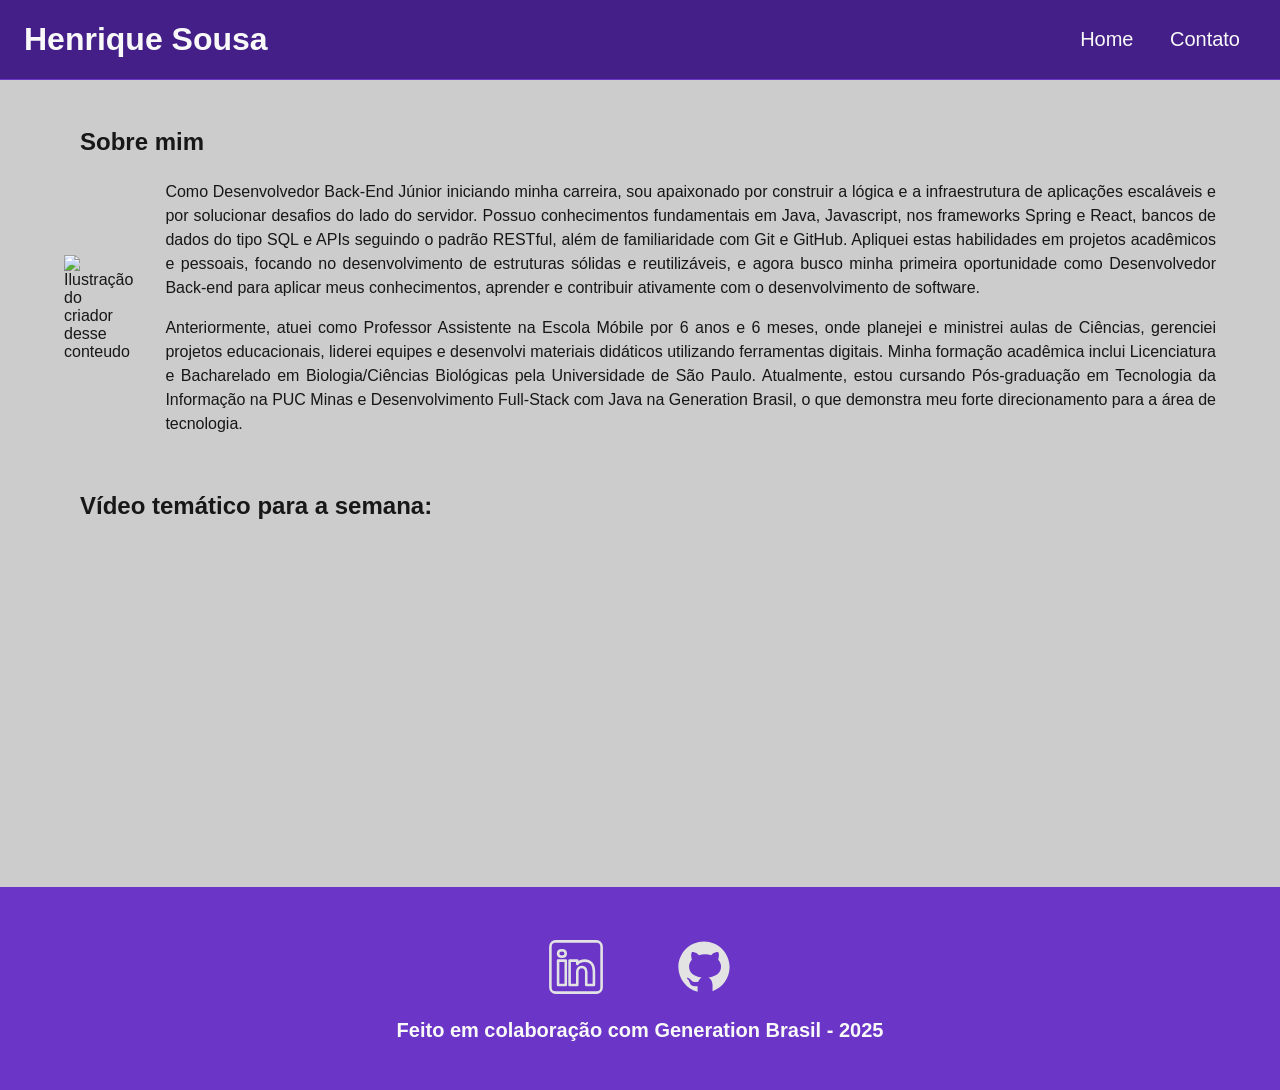
==== index.html @ d99b8a37 "style: ajustes na index e estruturas gerais" ====
<!DOCTYPE html>
<html lang="pt-BR">
  <head>
    <meta charset="UTF-8" />
    <meta name="viewport" content="width=device-width, initial-scale=1.0" />
    <meta name="description" content="Projeto Portfólio" />
    <meta name="author" content="Henrique Sousa" />
    <meta name="keywords" content="HTML, CSS, JavaScript" />
    <link
      rel="stylesheet"
      href="https://cdnjs.cloudflare.com/ajax/libs/font-awesome/4.7.0/css/font-awesome.min.css"
    />
    <link rel="stylesheet" href="./assets/css/style.css" />
    <title>Meu Perfil</title>
  </head>
  <body>
    <header>
      <div id="header_content" class="flex">
        <div id="titulo">
          <h1>Henrique Sousa</h1>
        </div>
        <nav id="menu">
          <ul>
            <li><a href="index.html">Home</a></li>
            <li><a href="contato.html">Contato</a></li>
          </ul>
        </nav>
      </div>
    </header>
    <main>
      <section id="about" class="flex_start">
        <h2>Sobre mim</h2>
        <div id="conteudo" class="flex">
          <img
            src="https://ik.imagekit.io/sc0tt1n30/my-notion-face-portrait.png?tr=w-200,h-200"
            alt="Ilustração do criador desse conteudo"
            class="img_profile"
          />

          <article id="sobre_texto">
            <p>
              Como Desenvolvedor Back-End Júnior iniciando minha carreira, sou
              apaixonado por construir a lógica e a infraestrutura de aplicações
              escaláveis e por solucionar desafios do lado do servidor. Possuo
              conhecimentos fundamentais em Java, Javascript, nos frameworks
              Spring e React, bancos de dados do tipo SQL e APIs seguindo o
              padrão RESTful, além de familiaridade com Git e GitHub. Apliquei
              estas habilidades em projetos acadêmicos e pessoais, focando no
              desenvolvimento de estruturas sólidas e reutilizáveis, e agora
              busco minha primeira oportunidade como Desenvolvedor Back-end para
              aplicar meus conhecimentos, aprender e contribuir ativamente com o
              desenvolvimento de software.
            </p>
            <p>
              Anteriormente, atuei como Professor Assistente na Escola Móbile
              por 6 anos e 6 meses, onde planejei e ministrei aulas de Ciências,
              gerenciei projetos educacionais, liderei equipes e desenvolvi
              materiais didáticos utilizando ferramentas digitais. Minha
              formação acadêmica inclui Licenciatura e Bacharelado em
              Biologia/Ciências Biológicas pela Universidade de São Paulo.
              Atualmente, estou cursando Pós-graduação em Tecnologia da
              Informação na PUC Minas e Desenvolvimento Full-Stack com Java na
              Generation Brasil, o que demonstra meu forte direcionamento para a
              área de tecnologia.
            </p>
          </article>
        </div>
      </section>

      <section id="video" class="flex_start">
        <h2>Vídeo temático para a semana:</h2>
        <div class="youtube" class="flex">
          <iframe
            width="560"
            height="315"
            src="https://www.youtube.com/embed/HkmlfHi9Ll4?si=zvSSYGqSzgaQZlHQ"
            title="YouTube video player"
            frameborder="0"
            allow="accelerometer; autoplay; clipboard-write; encrypted-media; gyroscope; picture-in-picture; web-share"
            referrerpolicy="strict-origin-when-cross-origin"
            allowfullscreen
          ></iframe>
        </div>
      </section>
    </main>
    <footer class="flex">
      <section id="redes_sociais">
        <a href="https://www.linkedin.com/in/luiz-henrique-machado/">
          <img
            src="assets/img/linkedin.svg"
            class="social_icon"
            alt="LinkedIn"
          />
        </a>
        <a href="https://github.com/scottineo">
          <img src="assets/img/github.svg" class="social_icon" alt="GitHub" />
        </a>
      </section>

      <h3>Feito em colaboração com Generation Brasil - 2025</h3>
    </footer>
  </body>
</html>
---- assets/css/style.css ----
* {
  margin: 0;
  padding: 0;
  box-sizing: border-box;
  text-decoration: none;
  outline: none;
  font-weight: 400;
  font-family: sans-serif;
}
:root {
  --purple-200: #9a7bd1;
  --purple-500: #6b36c8;
  --purple-800: #441f88;

  --black-800: #171717;

  --gray-200: #cccccc;
  --gray-400: #505861;

  --white: #f9f9f9;
}
html {
  width: 100%;
  height: 100vh;
}

body {
  background: var(--gray-200);
  color: var(--black-800);
}

h1 {
  color: var(--white);
  font-size: 2rem;
  font-weight: 700;
}

h2 {
  padding: 1rem;
  color: var(--black-800);
  font-size: 1.5rem;
  font-weight: 600;
  text-align: left;
}

h3 {
  padding: 1rem;
  color: var(--white);
  font-size: 1.25rem;
  font-weight: 700;
  text-align: center;
}

p {
  font-size: 1rem;
  line-height: 1.5rem;
  text-align: justify;
  padding: 0.5rem 0;
}

.fa {
}

.flex {
  display: flex;
  justify-content: center;
  align-items: center;
}

.flex_start {
  display: flex;
  justify-content: flex-start;
}

#header_content {
  height: 80px;
  position: sticky;
  top: 0;
  width: 100%;
  justify-content: space-between;
  padding: 24px;
  background: var(--purple-800);
  border-bottom: 1px solid var(--purple-500);
}

#menu li {
  display: inline;
  padding: 1rem;
}

#menu li a {
  text-decoration: none;
  color: var(--white);
  font-size: 20px;
}
#menu li a:hover {
  color: var(--purple-200);
  text-decoration: underline;
}
#about {
  flex-direction: column;
  margin: 2rem auto;
  width: 90%;
}
#conteudo {
  flex-direction: row;
  gap: 2rem;
}

.img_profile {
  width: 200px;
}
#video {
  flex-direction: column;
  margin: 2rem auto;
  width: 90%;
}
footer {
  flex-direction: column;
  margin: 0;
  padding: 2rem;
  color: var(--white);
  background-color: var(--purple-500);
  font-weight: bold;
  text-align: center;
}
#redes_sociais {
  display: flex;
  justify-content: space-evenly;
  margin: 1rem 0 0 0;
  width: 320px;
}
.social_icon {
  width: 4rem;
  height: 4rem;
  filter: brightness(0) saturate(100%) invert(100%) sepia(0%) saturate(7457%)
    hue-rotate(23deg) brightness(95%) contrast(87%);
  font-size: 40px;
  color: black;
}
.social_icon:hover {
  filter: brightness(0) saturate(100%) invert(65%) sepia(59%) saturate(2437%)
    hue-rotate(213deg) brightness(86%) contrast(88%);
}
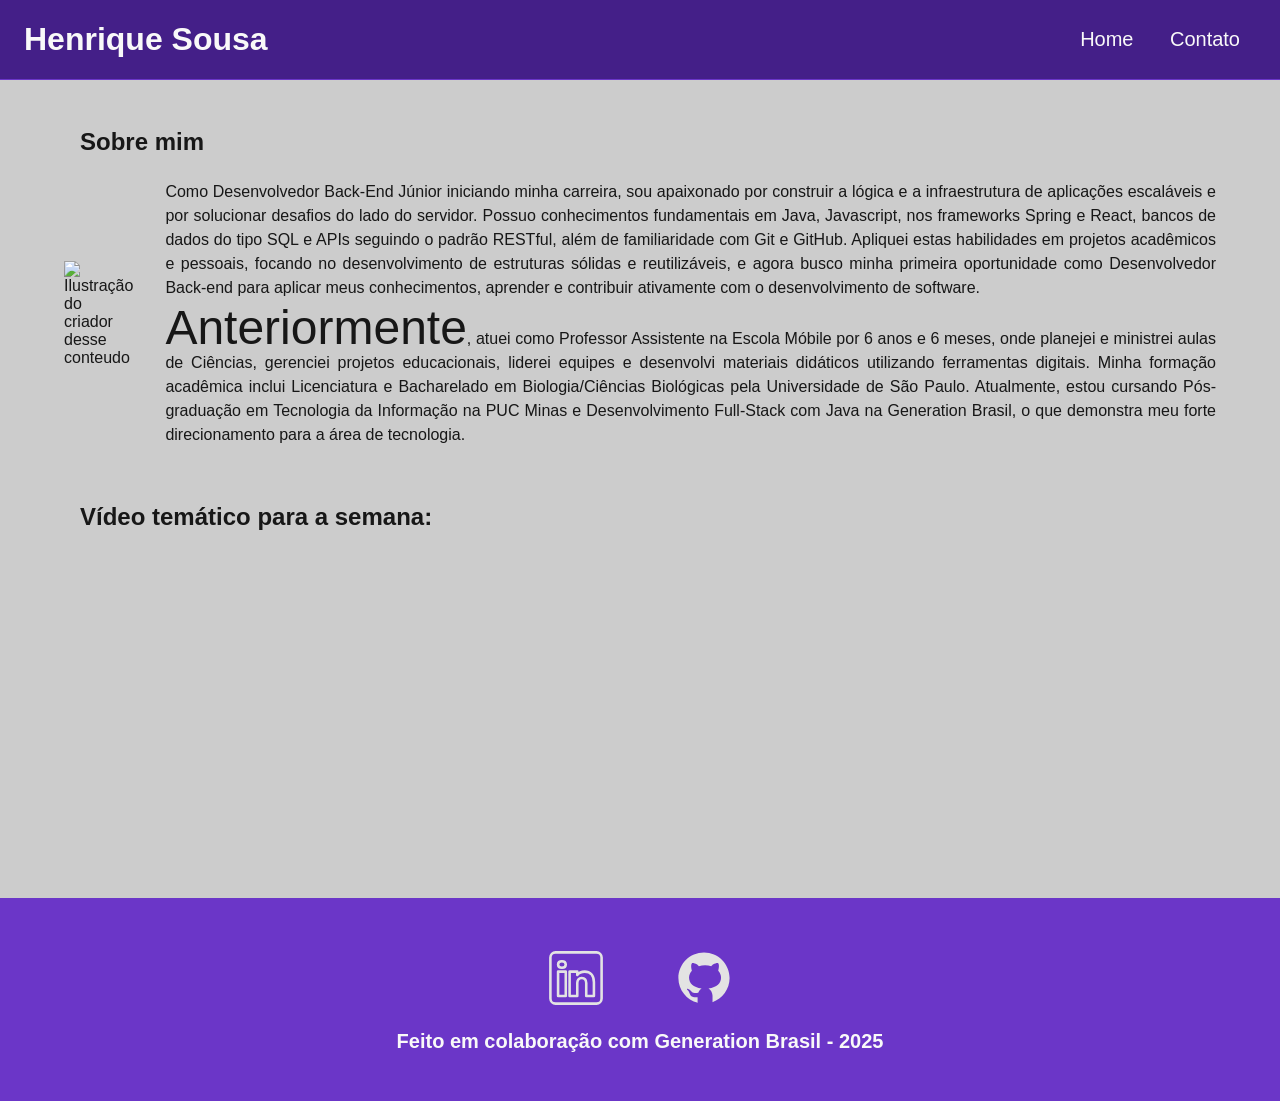
==== commit 9d899b88: "style: finalização da estilização básica" ====
--- a/index.html
+++ b/index.html
@@ -6,10 +6,6 @@
     <meta name="description" content="Projeto Portfólio" />
     <meta name="author" content="Henrique Sousa" />
     <meta name="keywords" content="HTML, CSS, JavaScript" />
-    <link
-      rel="stylesheet"
-      href="https://cdnjs.cloudflare.com/ajax/libs/font-awesome/4.7.0/css/font-awesome.min.css"
-    />
     <link rel="stylesheet" href="./assets/css/style.css" />
     <title>Meu Perfil</title>
   </head>
@@ -52,16 +48,16 @@
               desenvolvimento de software.
             </p>
             <p>
-              Anteriormente, atuei como Professor Assistente na Escola Móbile
-              por 6 anos e 6 meses, onde planejei e ministrei aulas de Ciências,
-              gerenciei projetos educacionais, liderei equipes e desenvolvi
-              materiais didáticos utilizando ferramentas digitais. Minha
-              formação acadêmica inclui Licenciatura e Bacharelado em
-              Biologia/Ciências Biológicas pela Universidade de São Paulo.
-              Atualmente, estou cursando Pós-graduação em Tecnologia da
-              Informação na PUC Minas e Desenvolvimento Full-Stack com Java na
-              Generation Brasil, o que demonstra meu forte direcionamento para a
-              área de tecnologia.
+              <span id="teste">Anteriormente</span>, atuei como Professor
+              Assistente na Escola Móbile por 6 anos e 6 meses, onde planejei e
+              ministrei aulas de Ciências, gerenciei projetos educacionais,
+              liderei equipes e desenvolvi materiais didáticos utilizando
+              ferramentas digitais. Minha formação acadêmica inclui Licenciatura
+              e Bacharelado em Biologia/Ciências Biológicas pela Universidade de
+              São Paulo. Atualmente, estou cursando Pós-graduação em Tecnologia
+              da Informação na PUC Minas e Desenvolvimento Full-Stack com Java
+              na Generation Brasil, o que demonstra meu forte direcionamento
+              para a área de tecnologia.
             </p>
           </article>
         </div>
@@ -71,10 +67,9 @@
         <h2>Vídeo temático para a semana:</h2>
         <div class="youtube" class="flex">
           <iframe
-            width="560"
-            height="315"
             src="https://www.youtube.com/embed/HkmlfHi9Ll4?si=zvSSYGqSzgaQZlHQ"
             title="YouTube video player"
+            id="youtube"
             frameborder="0"
             allow="accelerometer; autoplay; clipboard-write; encrypted-media; gyroscope; picture-in-picture; web-share"
             referrerpolicy="strict-origin-when-cross-origin"
--- a/assets/css/style.css
+++ b/assets/css/style.css
@@ -56,9 +56,6 @@
   line-height: 1.5rem;
   text-align: justify;
   padding: 0.5rem 0;
-}
-
-.fa {
 }
 
 .flex {
@@ -142,3 +139,75 @@
   filter: brightness(0) saturate(100%) invert(65%) sepia(59%) saturate(2437%)
     hue-rotate(213deg) brightness(86%) contrast(88%);
 }
+#contact {
+  flex-direction: row;
+  gap: 2rem;
+}
+
+form {
+  display: flex;
+  flex-direction: column;
+  width: 480px;
+  margin: 2rem 0;
+  padding: 1, 5rem;
+  border: none;
+}
+form label {
+  font-size: 1rem;
+  text-align: left;
+  font-weight: 500;
+}
+form input,
+textarea {
+  margin: 0.5rem 0 1 rem;
+  padding: 0.5rem;
+  border-radius: 1.25rem;
+  border: none;
+  width: 100%;
+  font-size: 1rem;
+}
+textarea {
+  resize: none;
+  height: 5rem;
+}
+form span {
+  margin: 0 0 0.5rem 0.75rem;
+  font-size: 0.75rem;
+  line-height: 1rem;
+  color: red;
+}
+form button {
+  text-align: center;
+  padding: 0.75rem 2rem;
+  background: var(--purple-800);
+  border: 1px solid var(--purple-500);
+  color: var(--white);
+  border-radius: 0.75rem;
+  font-size: 1rem;
+  font-weight: 700;
+}
+form button:hover {
+  background: var(--purple-500);
+}
+#mapa {
+  width: 480px;
+  flex-direction: column;
+  gap: 3rem;
+}
+#endereco > p {
+  font-size: 1rem;
+  text-align: justify;
+  font-weight: 600;
+}
+#youtube {
+  width: 515px;
+  height: 315px;
+}
+#maps {
+  width: 600px;
+  height: 450px;
+  border: 0;
+}
+#teste {
+  font-size: 3em;
+}
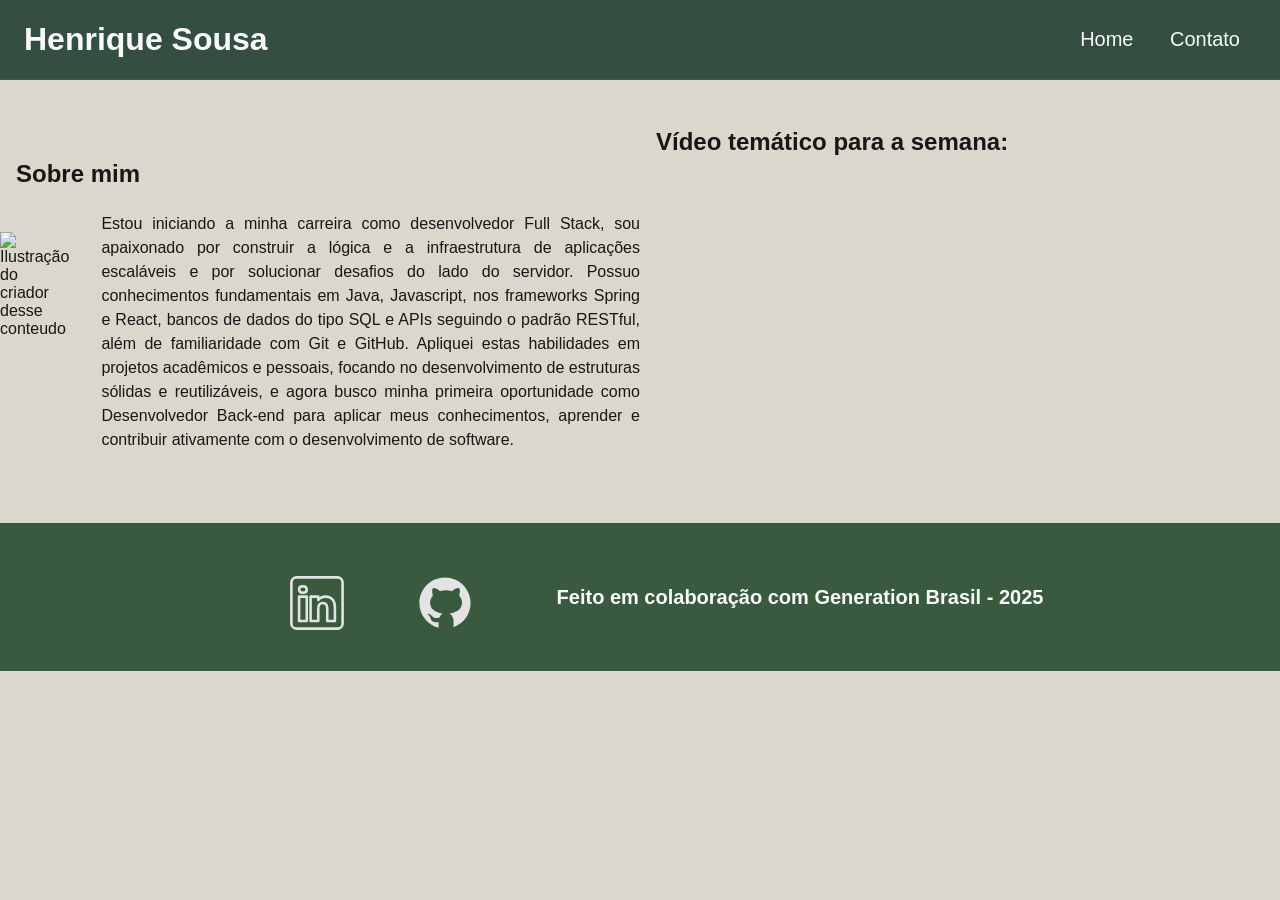
==== commit e9bcdd03: "style: estrutura da index sendo revisitada" ====
--- a/index.html
+++ b/index.html
@@ -7,6 +7,9 @@
     <meta name="author" content="Henrique Sousa" />
     <meta name="keywords" content="HTML, CSS, JavaScript" />
     <link rel="stylesheet" href="./assets/css/style.css" />
+    <link rel="preconnect" href="https://fonts.googleapis.com" />
+    <link rel="preconnect" href="https://fonts.gstatic.com" crossorigin />
+
     <title>Meu Perfil</title>
   </head>
   <body>
@@ -24,59 +27,49 @@
       </div>
     </header>
     <main>
-      <section id="about" class="flex_start">
-        <h2>Sobre mim</h2>
-        <div id="conteudo" class="flex">
-          <img
-            src="https://ik.imagekit.io/sc0tt1n30/my-notion-face-portrait.png?tr=w-200,h-200"
-            alt="Ilustração do criador desse conteudo"
-            class="img_profile"
-          />
+      <div class="flex">
+        <section id="about">
+          <h2>Sobre mim</h2>
+          <div id="conteudo" class="container">
+            <img
+              src="https://ik.imagekit.io/sc0tt1n30/my-notion-face-portrait.png?tr=w-200,h-200"
+              alt="Ilustração do criador desse conteudo"
+              class="img_profile"
+            />
 
-          <article id="sobre_texto">
-            <p>
-              Como Desenvolvedor Back-End Júnior iniciando minha carreira, sou
-              apaixonado por construir a lógica e a infraestrutura de aplicações
-              escaláveis e por solucionar desafios do lado do servidor. Possuo
-              conhecimentos fundamentais em Java, Javascript, nos frameworks
-              Spring e React, bancos de dados do tipo SQL e APIs seguindo o
-              padrão RESTful, além de familiaridade com Git e GitHub. Apliquei
-              estas habilidades em projetos acadêmicos e pessoais, focando no
-              desenvolvimento de estruturas sólidas e reutilizáveis, e agora
-              busco minha primeira oportunidade como Desenvolvedor Back-end para
-              aplicar meus conhecimentos, aprender e contribuir ativamente com o
-              desenvolvimento de software.
-            </p>
-            <p>
-              <span id="teste">Anteriormente</span>, atuei como Professor
-              Assistente na Escola Móbile por 6 anos e 6 meses, onde planejei e
-              ministrei aulas de Ciências, gerenciei projetos educacionais,
-              liderei equipes e desenvolvi materiais didáticos utilizando
-              ferramentas digitais. Minha formação acadêmica inclui Licenciatura
-              e Bacharelado em Biologia/Ciências Biológicas pela Universidade de
-              São Paulo. Atualmente, estou cursando Pós-graduação em Tecnologia
-              da Informação na PUC Minas e Desenvolvimento Full-Stack com Java
-              na Generation Brasil, o que demonstra meu forte direcionamento
-              para a área de tecnologia.
-            </p>
-          </article>
-        </div>
-      </section>
+            <article id="sobre_texto">
+              <p>
+                Estou iniciando a minha carreira como desenvolvedor Full Stack,
+                sou apaixonado por construir a lógica e a infraestrutura de
+                aplicações escaláveis e por solucionar desafios do lado do
+                servidor. Possuo conhecimentos fundamentais em Java, Javascript,
+                nos frameworks Spring e React, bancos de dados do tipo SQL e
+                APIs seguindo o padrão RESTful, além de familiaridade com Git e
+                GitHub. Apliquei estas habilidades em projetos acadêmicos e
+                pessoais, focando no desenvolvimento de estruturas sólidas e
+                reutilizáveis, e agora busco minha primeira oportunidade como
+                Desenvolvedor Back-end para aplicar meus conhecimentos, aprender
+                e contribuir ativamente com o desenvolvimento de software.
+              </p>
+            </article>
+          </div>
+        </section>
 
-      <section id="video" class="flex_start">
-        <h2>Vídeo temático para a semana:</h2>
-        <div class="youtube" class="flex">
-          <iframe
-            src="https://www.youtube.com/embed/HkmlfHi9Ll4?si=zvSSYGqSzgaQZlHQ"
-            title="YouTube video player"
-            id="youtube"
-            frameborder="0"
-            allow="accelerometer; autoplay; clipboard-write; encrypted-media; gyroscope; picture-in-picture; web-share"
-            referrerpolicy="strict-origin-when-cross-origin"
-            allowfullscreen
-          ></iframe>
-        </div>
-      </section>
+        <section id="video" class="flex_start">
+          <h2>Vídeo temático para a semana:</h2>
+          <div class="youtube">
+            <iframe
+              src="https://www.youtube.com/embed/HkmlfHi9Ll4?si=zvSSYGqSzgaQZlHQ"
+              title="YouTube video player"
+              id="youtube"
+              frameborder="0"
+              allow="accelerometer; autoplay; clipboard-write; encrypted-media; gyroscope; picture-in-picture; web-share"
+              referrerpolicy="strict-origin-when-cross-origin"
+              allowfullscreen
+            ></iframe>
+          </div>
+        </section>
+      </div>
     </main>
     <footer class="flex">
       <section id="redes_sociais">
--- a/assets/css/style.css
+++ b/assets/css/style.css
@@ -5,19 +5,28 @@
   text-decoration: none;
   outline: none;
   font-weight: 400;
-  font-family: sans-serif;
-}
+  font-family: "Segoe UI", Verdana, sans-serif;
+}
+
 :root {
-  --purple-200: #9a7bd1;
-  --purple-500: #6b36c8;
-  --purple-800: #441f88;
+  --purple-100: #a3b18aff;
+  --purple-200: #588157ff;
+  --purple-500: #3a5a40ff;
+  --purple-800: #344e41ff;
 
   --black-800: #171717;
 
-  --gray-200: #cccccc;
+  --gray-200: #dad7cdff;
   --gray-400: #505861;
 
   --white: #f9f9f9;
+
+  /* novas cores */
+  --timberwolf: #dad7cdff;
+  --sage: #a3b18aff;
+  --fern-green: #588157ff;
+  --hunter-green: #3a5a40ff;
+  --brunswick-green: #344e41ff;
 }
 html {
   width: 100%;
@@ -60,13 +69,22 @@
 
 .flex {
   display: flex;
+  flex-direction: row;
   justify-content: center;
   align-items: center;
 }
 
 .flex_start {
   display: flex;
-  justify-content: flex-start;
+  justify-content: center;
+}
+.wrap {
+  display: flex;
+  flex-direction: column;
+  justify-content: center;
+  align-items: center;
+  width: 100%;
+  height: auto;
 }
 
 #header_content {
@@ -106,6 +124,7 @@
 
 .img_profile {
   width: 200px;
+  height: 200px;
 }
 #video {
   flex-direction: column;
@@ -157,6 +176,7 @@
   text-align: left;
   font-weight: 500;
 }
+
 form input,
 textarea {
   margin: 0.5rem 0 1 rem;
@@ -166,16 +186,19 @@
   width: 100%;
   font-size: 1rem;
 }
+
 textarea {
   resize: none;
   height: 5rem;
 }
+
 form span {
   margin: 0 0 0.5rem 0.75rem;
   font-size: 0.75rem;
   line-height: 1rem;
   color: red;
 }
+
 form button {
   text-align: center;
   padding: 0.75rem 2rem;
@@ -186,9 +209,11 @@
   font-size: 1rem;
   font-weight: 700;
 }
+
 form button:hover {
   background: var(--purple-500);
 }
+
 #mapa {
   width: 480px;
   flex-direction: column;
@@ -208,6 +233,15 @@
   height: 450px;
   border: 0;
 }
-#teste {
-  font-size: 3em;
-}
+
+.teste {
+  display: flex;
+  flex-direction: column;
+}
+
+.container {
+  display: flex;
+  flex-direction: row;
+  justify-content: center;
+  align-items: center;
+}
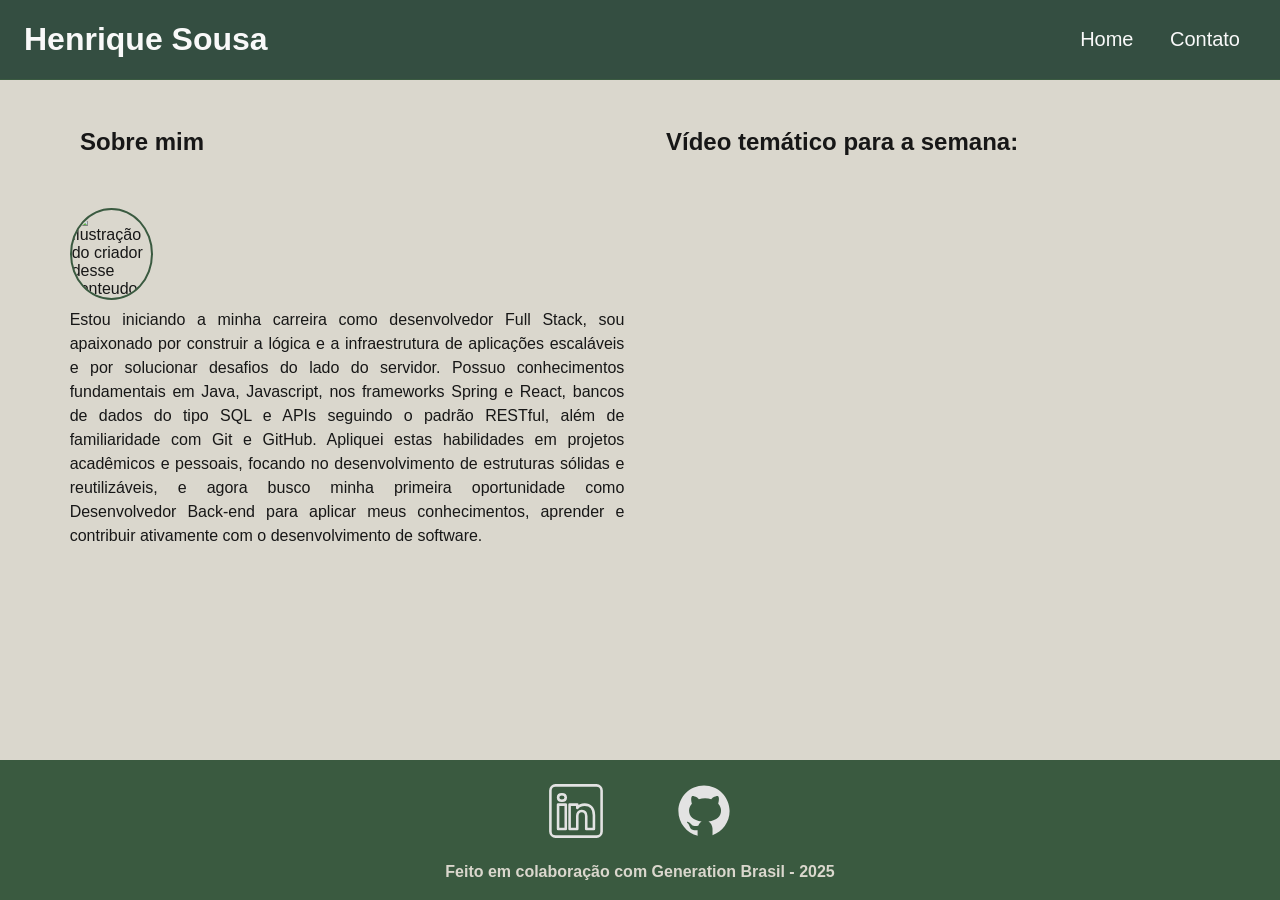
==== commit 61cb0b5e: "style: ajustes nas posições dos elementos" ====
--- a/index.html
+++ b/index.html
@@ -27,10 +27,10 @@
       </div>
     </header>
     <main>
-      <div class="flex">
-        <section id="about">
-          <h2>Sobre mim</h2>
-          <div id="conteudo" class="container">
+      <div class="flex principal">
+        <section id="about" class="sect_principal">
+          <h2 class="titulo_principal">Sobre mim</h2>
+          <div id="conteudo" class="secundario">
             <img
               src="https://ik.imagekit.io/sc0tt1n30/my-notion-face-portrait.png?tr=w-200,h-200"
               alt="Ilustração do criador desse conteudo"
@@ -55,9 +55,9 @@
           </div>
         </section>
 
-        <section id="video" class="flex_start">
-          <h2>Vídeo temático para a semana:</h2>
-          <div class="youtube">
+        <section id="video" class="flex_start sect_principal">
+          <h2 class="titulo_principal">Vídeo temático para a semana:</h2>
+          <div class="video_container">
             <iframe
               src="https://www.youtube.com/embed/HkmlfHi9Ll4?si=zvSSYGqSzgaQZlHQ"
               title="YouTube video player"
@@ -71,7 +71,7 @@
         </section>
       </div>
     </main>
-    <footer class="flex">
+    <footer class="footer">
       <section id="redes_sociais">
         <a href="https://www.linkedin.com/in/luiz-henrique-machado/">
           <img
--- a/assets/css/style.css
+++ b/assets/css/style.css
@@ -21,7 +21,6 @@
 
   --white: #f9f9f9;
 
-  /* novas cores */
   --timberwolf: #dad7cdff;
   --sage: #a3b18aff;
   --fern-green: #588157ff;
@@ -54,8 +53,8 @@
 
 h3 {
   padding: 1rem;
-  color: var(--white);
-  font-size: 1.25rem;
+  color: var(--gray-200);
+  font-size: 1rem;
   font-weight: 700;
   text-align: center;
 }
@@ -113,28 +112,22 @@
   text-decoration: underline;
 }
 #about {
+  display: flex;
+  gap: 15px;
+  align-items: flex-start;
+}
+
+#video {
+  display: flex;
   flex-direction: column;
   margin: 2rem auto;
   width: 90%;
-}
-#conteudo {
-  flex-direction: row;
-  gap: 2rem;
-}
-
-.img_profile {
-  width: 200px;
-  height: 200px;
-}
-#video {
-  flex-direction: column;
-  margin: 2rem auto;
-  width: 90%;
+  gap: 40px;
 }
 footer {
   flex-direction: column;
   margin: 0;
-  padding: 2rem;
+  padding: 0.2rem;
   color: var(--white);
   background-color: var(--purple-500);
   font-weight: bold;
@@ -208,6 +201,7 @@
   border-radius: 0.75rem;
   font-size: 1rem;
   font-weight: 700;
+  margin: 1rem;
 }
 
 form button:hover {
@@ -217,7 +211,7 @@
 #mapa {
   width: 480px;
   flex-direction: column;
-  gap: 3rem;
+  gap: 1rem;
 }
 #endereco > p {
   font-size: 1rem;
@@ -225,8 +219,12 @@
   font-weight: 600;
 }
 #youtube {
-  width: 515px;
-  height: 315px;
+  position: absolute;
+  top: 0;
+  left: 0;
+  width: 100%;
+  height: 100%;
+  border: none;
 }
 #maps {
   width: 600px;
@@ -234,14 +232,65 @@
   border: 0;
 }
 
-.teste {
-  display: flex;
-  flex-direction: column;
-}
-
-.container {
-  display: flex;
-  flex-direction: row;
+.secundario {
+  display: flex;
+  flex-direction: column;
+  justify-content: center;
+  align-items: start;
+  padding: 1%;
+  height: 100%;
+}
+conteudo {
+  display: flex;
+  gap: 15px;
+  align-items: flex-start;
+}
+.img_profile {
+  width: 15%;
+  height: 15%;
+  border-radius: 50%;
+  border: 2px solid var(--purple-500);
+}
+
+.principal {
+  display: flex;
+  align-items: flex-start;
+  padding: 0 5%;
+  height: 100%;
+  gap: 20px;
+}
+.sect_principal {
+  flex-direction: column;
+  margin: 2rem auto;
+  width: 90%;
+  flex: 1;
+}
+
+.titulo_principal {
+  margin-top: 0;
+  margin-bottom: 15px;
+}
+
+.video_container {
+  position: relative;
+  width: 100%;
+  padding-top: 56.25%;
+  height: 0;
+  overflow: hidden;
+}
+#sobre_texto {
+  flex: 1;
+}
+
+.footer {
+  display: flex;
+  flex-direction: column;
   justify-content: center;
   align-items: center;
-}
+  position: fixed;
+  bottom: 0;
+  left: 0;
+  width: 100%;
+}
+#mapa_container {
+}
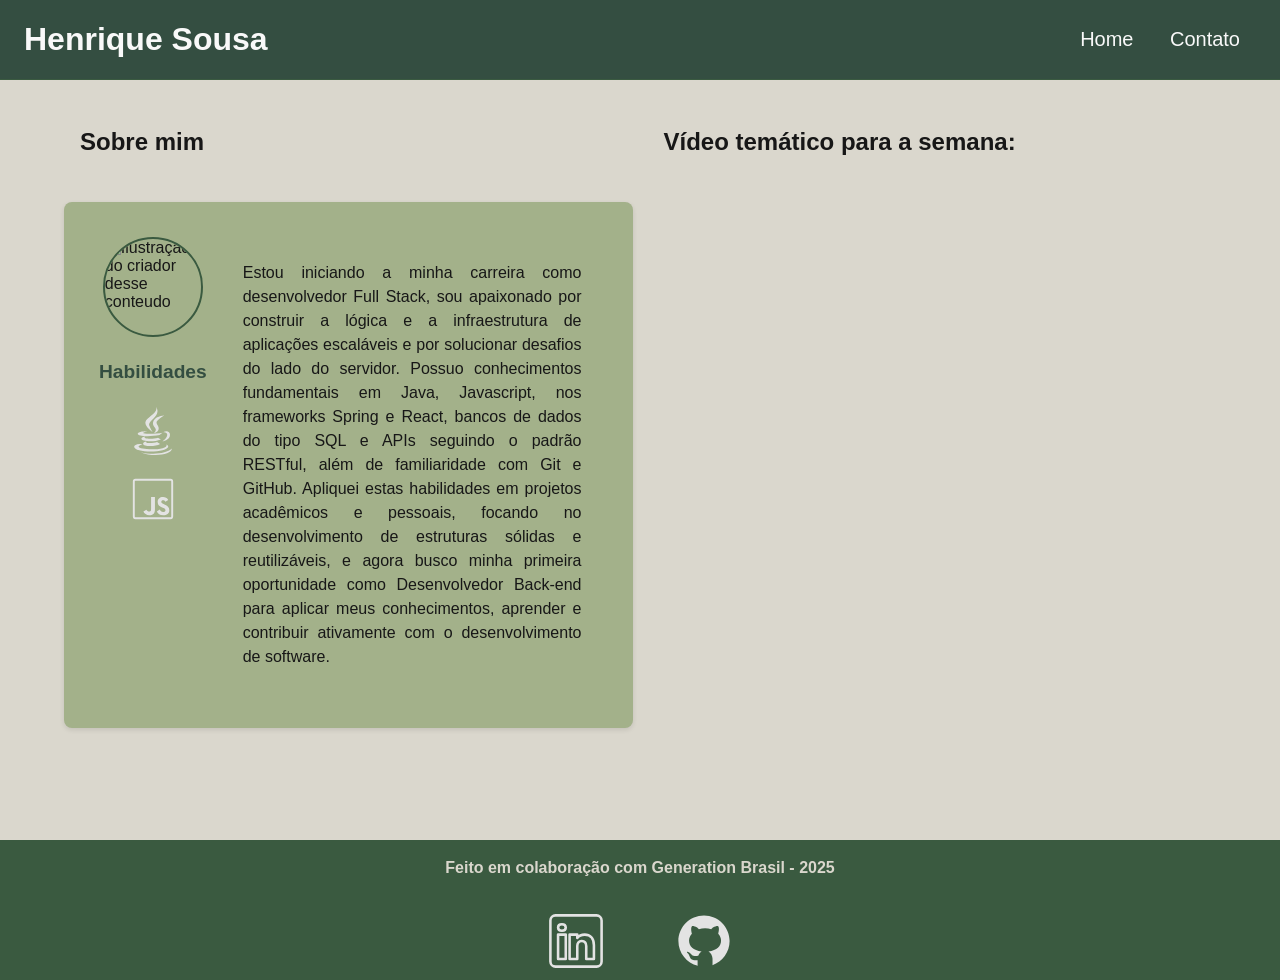
==== commit caf639ab: "style: adição de botões" ====
--- a/index.html
+++ b/index.html
@@ -30,13 +30,33 @@
       <div class="flex principal">
         <section id="about" class="sect_principal">
           <h2 class="titulo_principal">Sobre mim</h2>
-          <div id="conteudo" class="secundario">
-            <img
-              src="https://ik.imagekit.io/sc0tt1n30/my-notion-face-portrait.png?tr=w-200,h-200"
-              alt="Ilustração do criador desse conteudo"
-              class="img_profile"
-            />
-
+          <div class="secundario">
+            <div class="coluna_perfil">
+              <img
+                src="https://ik.imagekit.io/sc0tt1n30/my-notion-face-portrait.png?tr=w-200,h-200"
+                alt="Ilustração do criador desse conteudo"
+                class="img_profile"
+              />
+              <div class="lang_container">
+                <h3>Habilidades</h3>
+                <div id="linguagens">
+                  <a href="">
+                    <img
+                      src="assets/img/java.svg"
+                      class="lang_icon"
+                      alt="Java"
+                    />
+                  </a>
+                  <a href="">
+                    <img
+                      src="assets/img/javascript.svg"
+                      class="lang_icon"
+                      alt="Javascript"
+                    />
+                  </a>
+                </div>
+              </div>
+            </div>
             <article id="sobre_texto">
               <p>
                 Estou iniciando a minha carreira como desenvolvedor Full Stack,
--- a/assets/css/style.css
+++ b/assets/css/style.css
@@ -111,6 +111,20 @@
   color: var(--purple-200);
   text-decoration: underline;
 }
+.linguagens li {
+  display: inline;
+  padding: 1rem;
+}
+
+.linguagens li a {
+  text-decoration: none;
+  color: var(--white);
+  font-size: 20px;
+}
+.linguagens li a:hover {
+  color: var(--purple-200);
+  text-decoration: underline;
+}
 #about {
   display: flex;
   gap: 15px;
@@ -122,7 +136,7 @@
   flex-direction: column;
   margin: 2rem auto;
   width: 90%;
-  gap: 40px;
+  gap: 20px;
 }
 footer {
   flex-direction: column;
@@ -234,36 +248,41 @@
 
 .secundario {
   display: flex;
-  flex-direction: column;
-  justify-content: center;
-  align-items: start;
-  padding: 1%;
+  flex-direction: row;
+  align-items: flex-start;
+  gap: 20px;
+  padding: 35px;
   height: 100%;
-}
-conteudo {
-  display: flex;
-  gap: 15px;
-  align-items: flex-start;
-}
+  background-color: var(--sage);
+  border-radius: 8px;
+  box-shadow: 0 2px 5px rgba(0, 0, 0, 0.1);
+  height: auto;
+}
+
 .img_profile {
-  width: 15%;
-  height: 15%;
+  width: 100px;
+  height: 100px;
   border-radius: 50%;
   border: 2px solid var(--purple-500);
+  object-fit: cover;
+  flex-shrink: 0;
 }
 
 .principal {
   display: flex;
   align-items: flex-start;
-  padding: 0 5%;
-  height: 100%;
-  gap: 20px;
+  padding: 0 5% 5rem 5%;
+  height: auto;
+  gap: 15px;
+  flex-wrap: wrap;
 }
 .sect_principal {
   flex-direction: column;
+  display: flex;
   margin: 2rem auto;
-  width: 90%;
-  flex: 1;
+  width: 100%;
+  max-width: 800px;
+  flex: 1 1 400px;
 }
 
 .titulo_principal {
@@ -280,17 +299,56 @@
 }
 #sobre_texto {
   flex: 1;
+  min-width: 0;
+  padding: 1rem;
 }
 
 .footer {
   display: flex;
-  flex-direction: column;
-  justify-content: center;
-  align-items: center;
-  position: fixed;
+  flex-direction: column-reverse;
+  justify-content: center;
+  align-items: center;
   bottom: 0;
   left: 0;
   width: 100%;
 }
-#mapa_container {
-}
+.coluna_perfil {
+  display: flex;
+  flex-direction: column;
+  justify-content: center;
+  align-items: center;
+  gap: 1rem;
+}
+#linguagens {
+  display: flex;
+  flex-direction: column;
+  justify-content: center;
+  gap: 1rem;
+}
+.lang_container {
+  display: flex;
+  flex-direction: column;
+  justify-content: center;
+  align-items: center;
+  gap: 0.5rem;
+  text-align: center;
+}
+
+.lang_container h3 {
+  padding: 0.5rem 0;
+  color: var(--purple-800);
+  font-size: 1.2rem;
+  font-weight: 600;
+  margin-bottom: 0.5rem;
+}
+.lang_icon {
+  width: 3rem;
+  height: 3rem;
+  filter: brightness(0) saturate(100%) invert(100%) sepia(0%) saturate(7457%)
+    hue-rotate(23deg) brightness(95%) contrast(87%);
+  font-size: 40px;
+}
+.lang_icon:hover {
+  filter: brightness(0) saturate(100%) invert(65%) sepia(59%) saturate(2437%)
+    hue-rotate(213deg) brightness(86%) contrast(88%);
+}
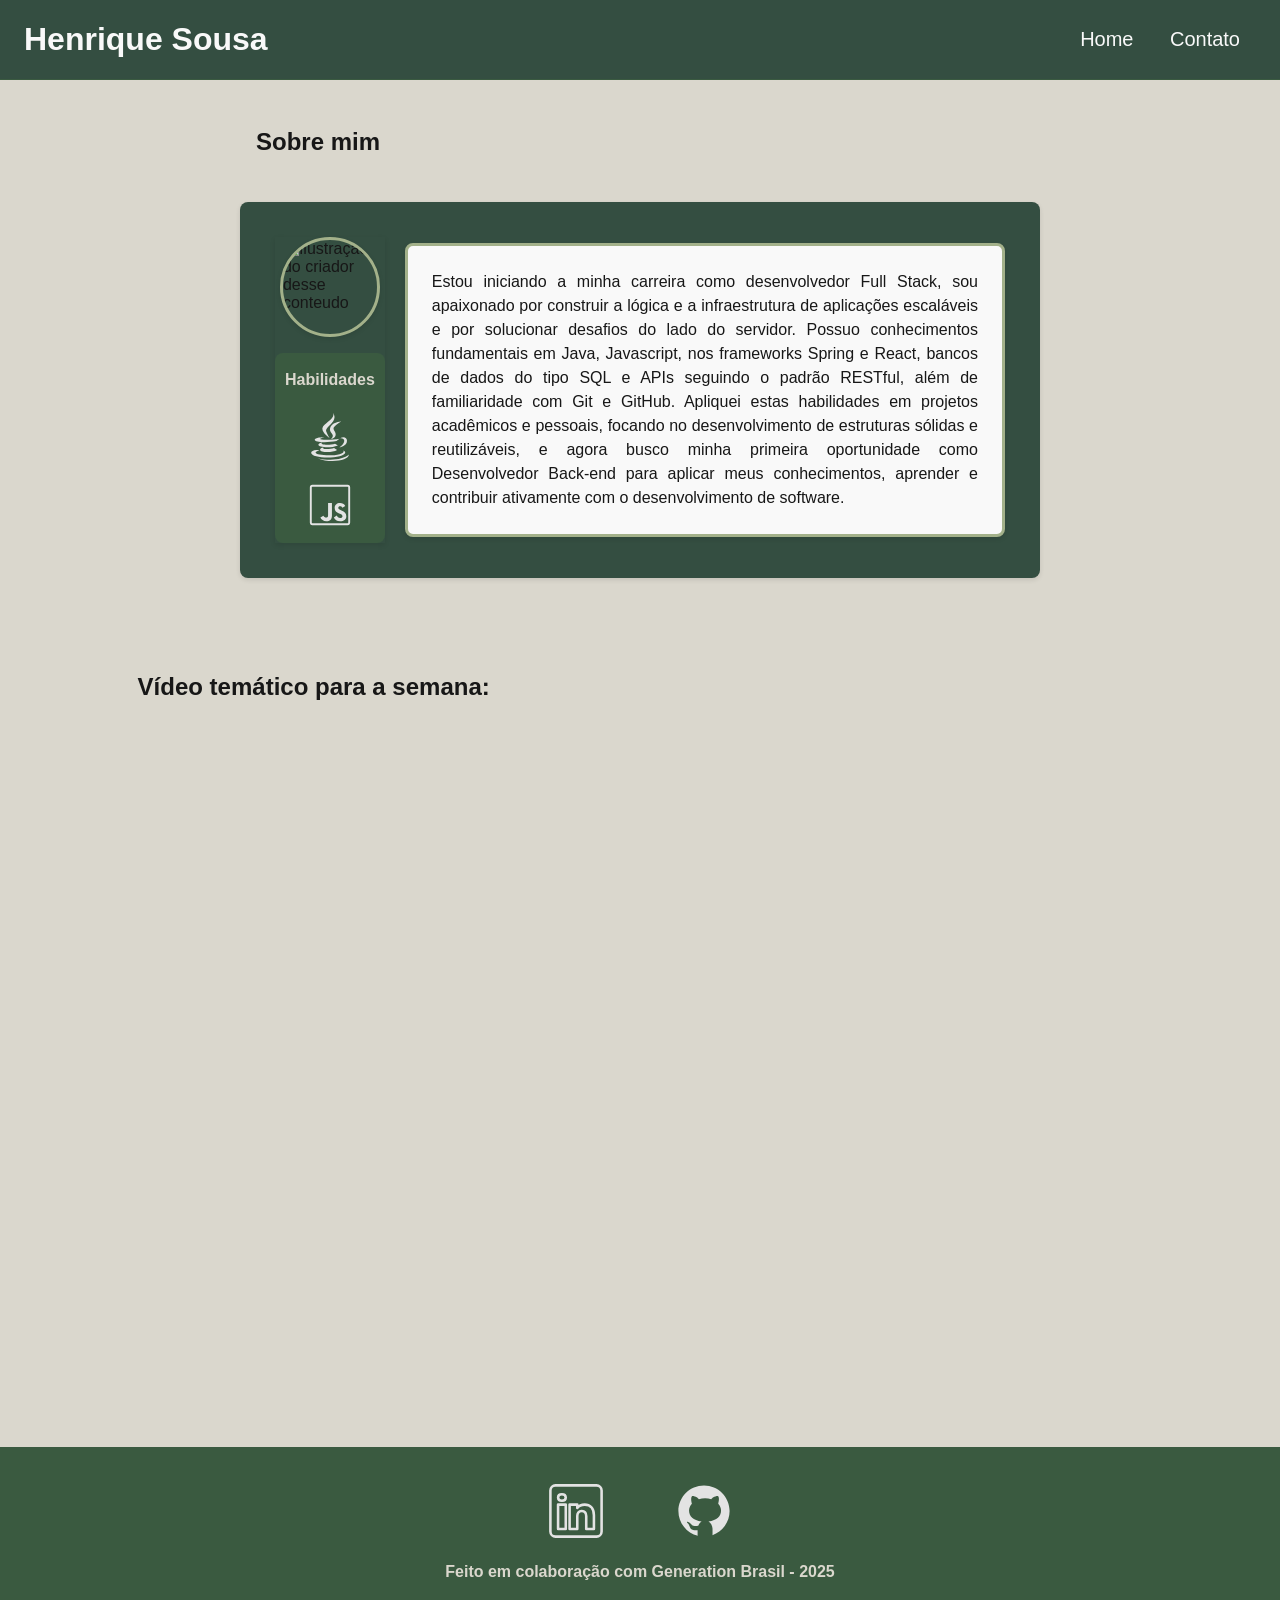
==== commit 57d31eb6: "adição de reatividade" ====
--- a/index.html
+++ b/index.html
@@ -39,7 +39,7 @@
               />
               <div class="lang_container">
                 <h3>Habilidades</h3>
-                <div id="linguagens">
+                <div class="linguagens">
                   <a href="">
                     <img
                       src="assets/img/java.svg"
@@ -57,7 +57,7 @@
                 </div>
               </div>
             </div>
-            <article id="sobre_texto">
+            <article class="sobre_texto">
               <p>
                 Estou iniciando a minha carreira como desenvolvedor Full Stack,
                 sou apaixonado por construir a lógica e a infraestrutura de
@@ -75,13 +75,13 @@
           </div>
         </section>
 
-        <section id="video" class="flex_start sect_principal">
+        <section class="video" class="flex_start sect_principal">
           <h2 class="titulo_principal">Vídeo temático para a semana:</h2>
           <div class="video_container">
             <iframe
               src="https://www.youtube.com/embed/HkmlfHi9Ll4?si=zvSSYGqSzgaQZlHQ"
               title="YouTube video player"
-              id="youtube"
+              class="youtube"
               frameborder="0"
               allow="accelerometer; autoplay; clipboard-write; encrypted-media; gyroscope; picture-in-picture; web-share"
               referrerpolicy="strict-origin-when-cross-origin"
@@ -91,8 +91,8 @@
         </section>
       </div>
     </main>
-    <footer class="footer">
-      <section id="redes_sociais">
+    <footer>
+      <section class="redes_sociais">
         <a href="https://www.linkedin.com/in/luiz-henrique-machado/">
           <img
             src="assets/img/linkedin.svg"
@@ -107,5 +107,6 @@
 
       <h3>Feito em colaboração com Generation Brasil - 2025</h3>
     </footer>
+    <script src="./assets/js/script.js"></script>
   </body>
 </html>
--- a/assets/css/style.css
+++ b/assets/css/style.css
@@ -63,7 +63,7 @@
   font-size: 1rem;
   line-height: 1.5rem;
   text-align: justify;
-  padding: 0.5rem 0;
+  padding: 0 0;
 }
 
 .flex {
@@ -131,7 +131,7 @@
   align-items: flex-start;
 }
 
-#video {
+.video {
   display: flex;
   flex-direction: column;
   margin: 2rem auto;
@@ -139,15 +139,19 @@
   gap: 20px;
 }
 footer {
-  flex-direction: column;
+  display: flex;
+  flex-direction: column;
+  justify-content: center;
+  align-items: center;
   margin: 0;
-  padding: 0.2rem;
   color: var(--white);
   background-color: var(--purple-500);
   font-weight: bold;
   text-align: center;
-}
-#redes_sociais {
+  width: 100%;
+  padding: 1rem;
+}
+.redes_sociais {
   display: flex;
   justify-content: space-evenly;
   margin: 1rem 0 0 0;
@@ -162,8 +166,8 @@
   color: black;
 }
 .social_icon:hover {
-  filter: brightness(0) saturate(100%) invert(65%) sepia(59%) saturate(2437%)
-    hue-rotate(213deg) brightness(86%) contrast(88%);
+  filter: brightness(0) saturate(100%) invert(73%) sepia(10%) saturate(489%)
+    hue-rotate(44deg) brightness(94%) contrast(84%);
 }
 #contact {
   flex-direction: row;
@@ -232,7 +236,7 @@
   text-align: justify;
   font-weight: 600;
 }
-#youtube {
+.youtube {
   position: absolute;
   top: 0;
   left: 0;
@@ -249,11 +253,11 @@
 .secundario {
   display: flex;
   flex-direction: row;
-  align-items: flex-start;
+  align-items: center;
   gap: 20px;
   padding: 35px;
   height: 100%;
-  background-color: var(--sage);
+  background-color: var(--purple-800);
   border-radius: 8px;
   box-shadow: 0 2px 5px rgba(0, 0, 0, 0.1);
   height: auto;
@@ -263,9 +267,10 @@
   width: 100px;
   height: 100px;
   border-radius: 50%;
-  border: 2px solid var(--purple-500);
+  border: 3px solid var(--purple-100);
   object-fit: cover;
   flex-shrink: 0;
+  box-shadow: 0 2px 5px rgba(0, 0, 0, 0.1);
 }
 
 .principal {
@@ -297,29 +302,25 @@
   height: 0;
   overflow: hidden;
 }
-#sobre_texto {
+.sobre_texto {
   flex: 1;
   min-width: 0;
-  padding: 1rem;
-}
-
-.footer {
-  display: flex;
-  flex-direction: column-reverse;
-  justify-content: center;
-  align-items: center;
-  bottom: 0;
-  left: 0;
-  width: 100%;
-}
+  padding: 1.5rem;
+  background-color: var(--white);
+  border-radius: 8px;
+  border: 3px solid var(--purple-100);
+  box-shadow: 0 2px 5px rgba(0, 0, 0, 0.1);
+}
+
 .coluna_perfil {
   display: flex;
   flex-direction: column;
   justify-content: center;
   align-items: center;
   gap: 1rem;
-}
-#linguagens {
+  box-shadow: 0 2px 5px rgba(0, 0, 0, 0.1);
+}
+.linguagens {
   display: flex;
   flex-direction: column;
   justify-content: center;
@@ -332,12 +333,15 @@
   align-items: center;
   gap: 0.5rem;
   text-align: center;
+  background-color: var(--purple-500);
+  border-radius: 8px;
+  padding: 10px;
 }
 
 .lang_container h3 {
   padding: 0.5rem 0;
-  color: var(--purple-800);
-  font-size: 1.2rem;
+  color: var(--gray-200);
+  font-size: 1rem;
   font-weight: 600;
   margin-bottom: 0.5rem;
 }
@@ -349,6 +353,10 @@
   font-size: 40px;
 }
 .lang_icon:hover {
-  filter: brightness(0) saturate(100%) invert(65%) sepia(59%) saturate(2437%)
-    hue-rotate(213deg) brightness(86%) contrast(88%);
-}
+  filter: brightness(0) saturate(100%) invert(73%) sepia(10%) saturate(489%)
+    hue-rotate(44deg) brightness(94%) contrast(84%);
+}
+
+.input_contato {
+  border-radius: 8px;
+}
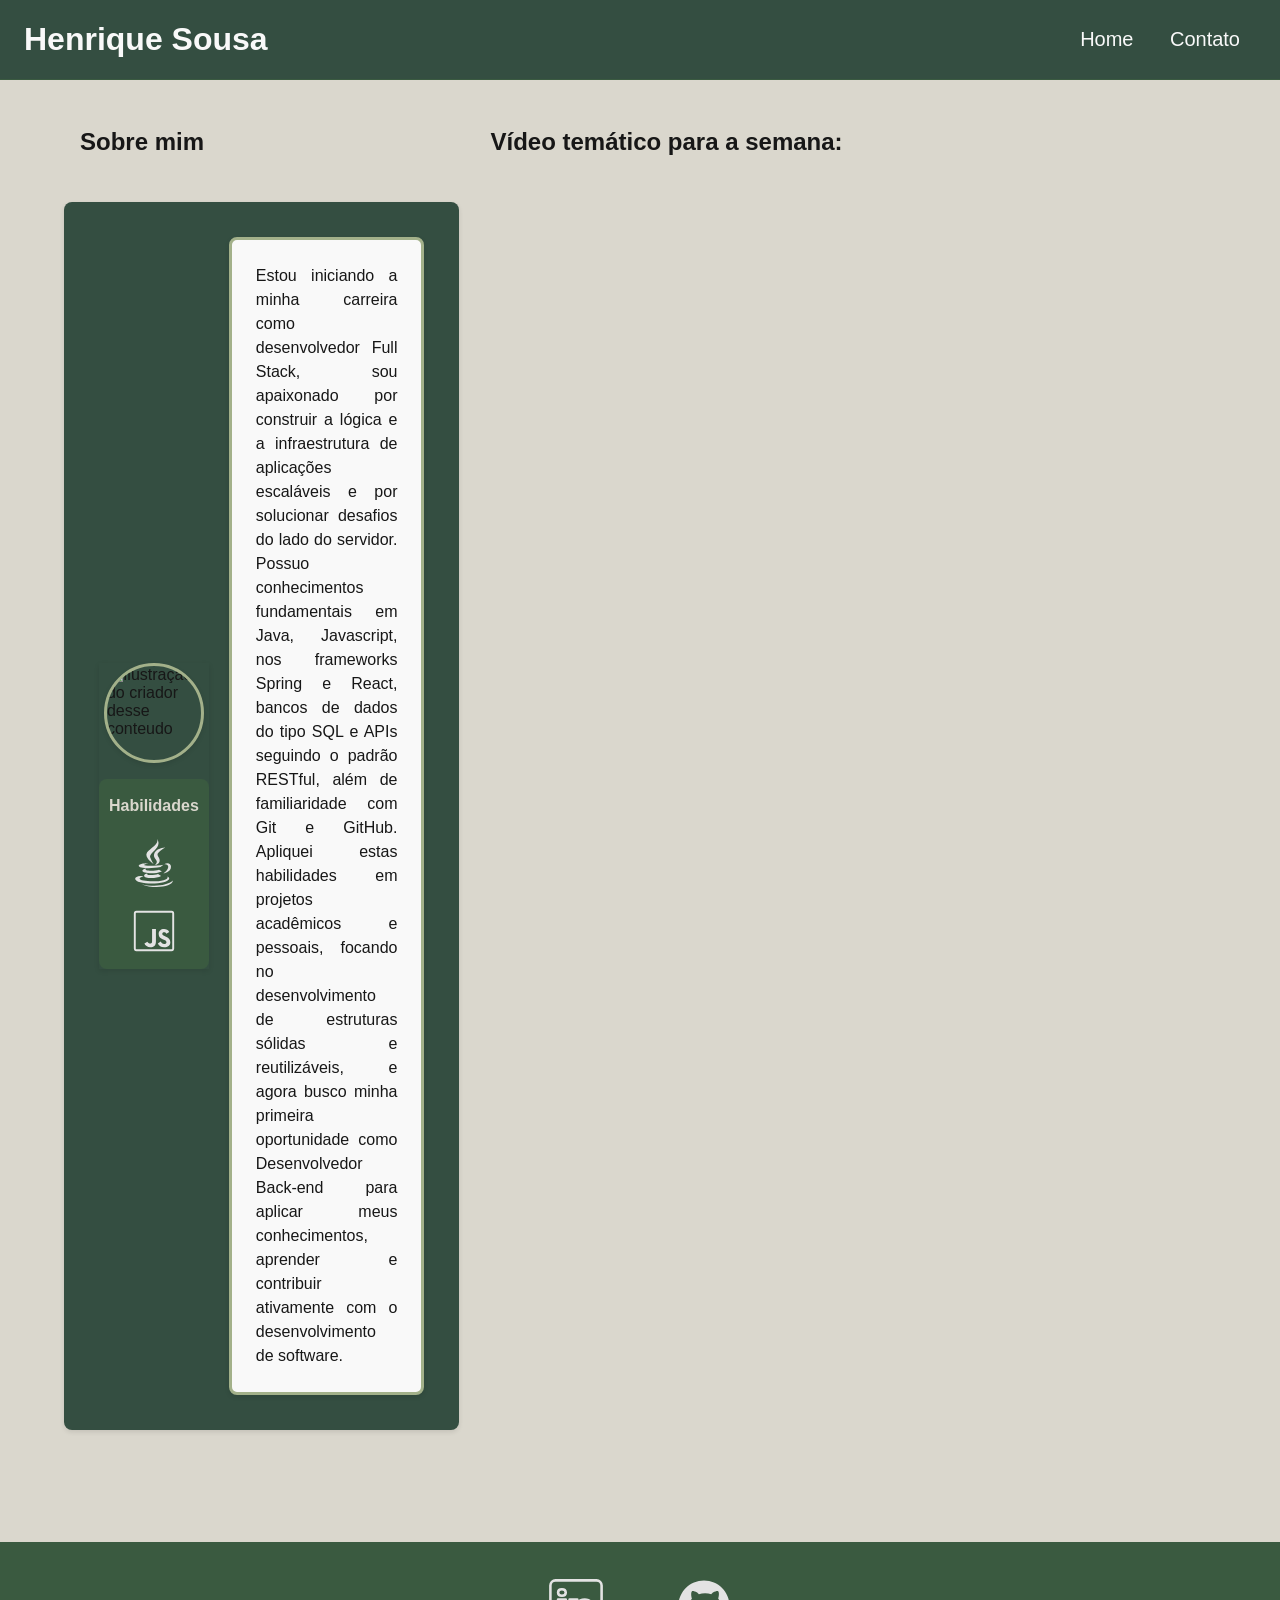
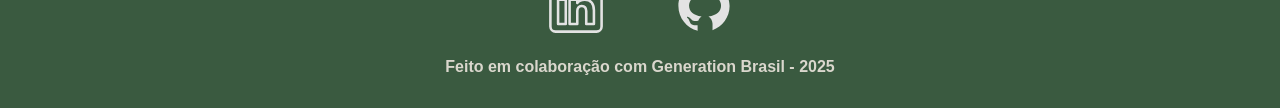
==== commit 0526a9fe: "fix: ajuste de elementos na pagina inicial" ====
--- a/index.html
+++ b/index.html
@@ -27,7 +27,7 @@
       </div>
     </header>
     <main>
-      <div class="flex principal">
+      <div class="principal">
         <section id="about" class="sect_principal">
           <h2 class="titulo_principal">Sobre mim</h2>
           <div class="secundario">
@@ -40,14 +40,14 @@
               <div class="lang_container">
                 <h3>Habilidades</h3>
                 <div class="linguagens">
-                  <a href="">
+                  <a href="https://github.com/scottineo/blogpessoal">
                     <img
                       src="assets/img/java.svg"
                       class="lang_icon"
                       alt="Java"
                     />
                   </a>
-                  <a href="">
+                  <a href="https://github.com/scottineo/estudo/tree/main/pong">
                     <img
                       src="assets/img/javascript.svg"
                       class="lang_icon"
--- a/assets/css/style.css
+++ b/assets/css/style.css
@@ -128,12 +128,10 @@
 #about {
   display: flex;
   gap: 15px;
-  align-items: flex-start;
+  flex-basis: 48%;
 }
 
 .video {
-  display: flex;
-  flex-direction: column;
   margin: 2rem auto;
   width: 90%;
   gap: 20px;
@@ -240,8 +238,8 @@
   position: absolute;
   top: 0;
   left: 0;
-  width: 100%;
-  height: 100%;
+  width: 80%;
+  height: 80%;
   border: none;
 }
 #maps {
@@ -275,15 +273,16 @@
 
 .principal {
   display: flex;
+  justify-content: space-between;
   align-items: flex-start;
   padding: 0 5% 5rem 5%;
   height: auto;
   gap: 15px;
-  flex-wrap: wrap;
 }
 .sect_principal {
   flex-direction: column;
   display: flex;
+  justify-content: flex-start;
   margin: 2rem auto;
   width: 100%;
   max-width: 800px;
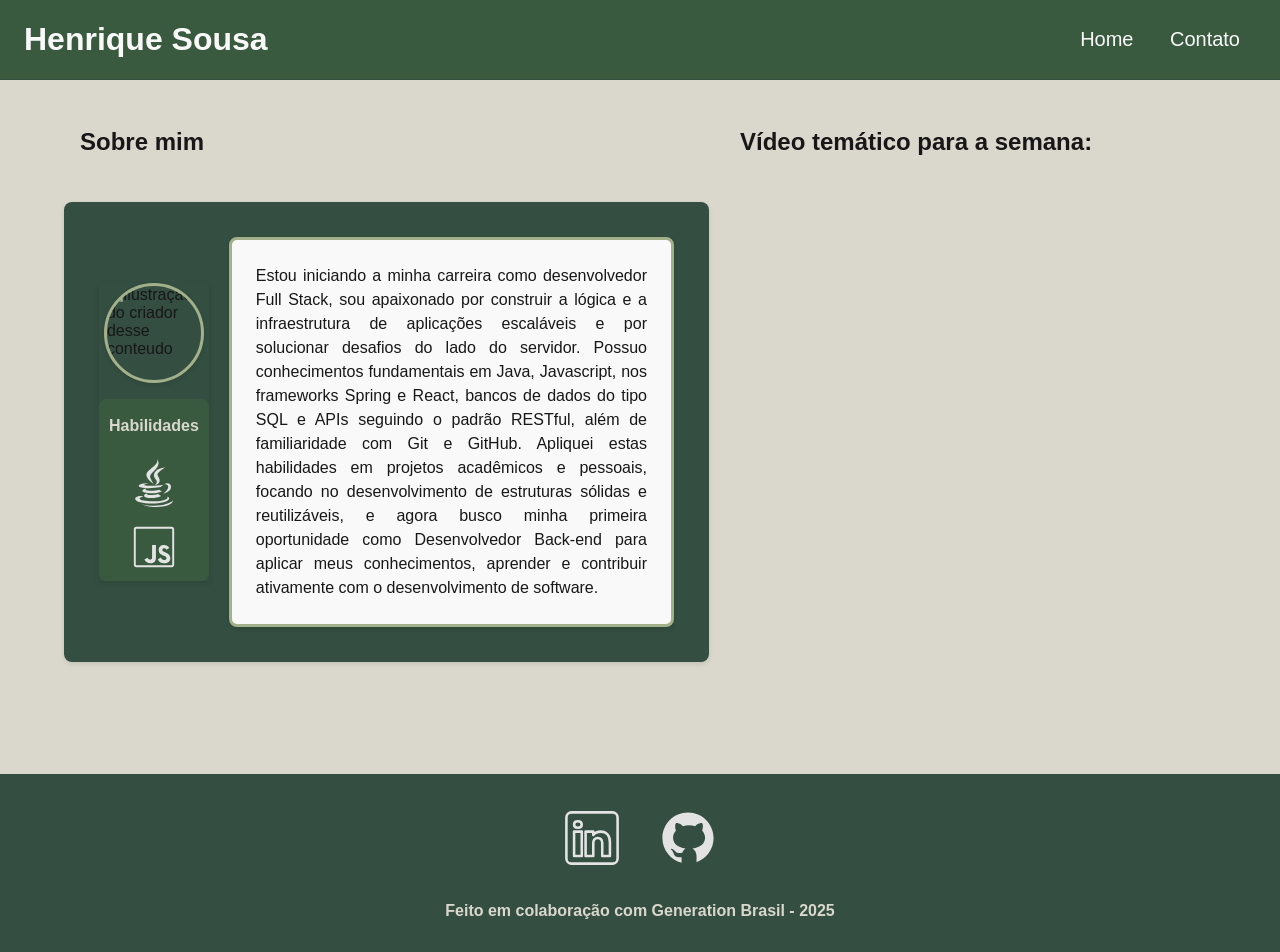
==== commit 6f22a26d: "fix: estrutura do arquivo css" ====
--- a/index.html
+++ b/index.html
@@ -75,7 +75,7 @@
           </div>
         </section>
 
-        <section class="video" class="flex_start sect_principal">
+        <section class="video flex_start sect_principal">
           <h2 class="titulo_principal">Vídeo temático para a semana:</h2>
           <div class="video_container">
             <iframe
--- a/assets/css/style.css
+++ b/assets/css/style.css
@@ -1,3 +1,4 @@
+/* === GLOBAL RESET & ROOT VARIABLES === */
 * {
   margin: 0;
   padding: 0;
@@ -9,34 +10,31 @@
 }
 
 :root {
-  --purple-100: #a3b18aff;
-  --purple-200: #588157ff;
-  --purple-500: #3a5a40ff;
-  --purple-800: #344e41ff;
+  --quaternary: #a3b18aff;
+  --tertiary: #588157ff;
+  --primary: #3a5a40ff;
+  --secondary: #344e41ff;
 
   --black-800: #171717;
 
-  --gray-200: #dad7cdff;
+  --back: #dad7cdff;
   --gray-400: #505861;
 
   --white: #f9f9f9;
-
-  --timberwolf: #dad7cdff;
-  --sage: #a3b18aff;
-  --fern-green: #588157ff;
-  --hunter-green: #3a5a40ff;
-  --brunswick-green: #344e41ff;
-}
+}
+
+/* === BASE STYLES === */
 html {
   width: 100%;
-  height: 100vh;
+  min-height: 100vh;
 }
 
 body {
-  background: var(--gray-200);
+  background: var(--back);
   color: var(--black-800);
 }
 
+/* === TYPOGRAPHY === */
 h1 {
   color: var(--white);
   font-size: 2rem;
@@ -53,7 +51,7 @@
 
 h3 {
   padding: 1rem;
-  color: var(--gray-200);
+  color: var(--back);
   font-size: 1rem;
   font-weight: 700;
   text-align: center;
@@ -63,9 +61,10 @@
   font-size: 1rem;
   line-height: 1.5rem;
   text-align: justify;
-  padding: 0 0;
-}
-
+  padding: 0;
+}
+
+/* === LAYOUT UTILITIES === */
 .flex {
   display: flex;
   flex-direction: row;
@@ -77,15 +76,8 @@
   display: flex;
   justify-content: center;
 }
-.wrap {
-  display: flex;
-  flex-direction: column;
-  justify-content: center;
-  align-items: center;
-  width: 100%;
-  height: auto;
-}
-
+
+/* === HEADER & NAVIGATION === */
 #header_content {
   height: 80px;
   position: sticky;
@@ -93,8 +85,9 @@
   width: 100%;
   justify-content: space-between;
   padding: 24px;
-  background: var(--purple-800);
-  border-bottom: 1px solid var(--purple-500);
+  background: var(--primary);
+  border-bottom: 1px solid var(--secondary);
+  z-index: 1000;
 }
 
 #menu li {
@@ -103,174 +96,16 @@
 }
 
 #menu li a {
-  text-decoration: none;
   color: var(--white);
   font-size: 20px;
 }
+
 #menu li a:hover {
-  color: var(--purple-200);
+  color: var(--tertiary);
   text-decoration: underline;
 }
-.linguagens li {
-  display: inline;
-  padding: 1rem;
-}
-
-.linguagens li a {
-  text-decoration: none;
-  color: var(--white);
-  font-size: 20px;
-}
-.linguagens li a:hover {
-  color: var(--purple-200);
-  text-decoration: underline;
-}
-#about {
-  display: flex;
-  gap: 15px;
-  flex-basis: 48%;
-}
-
-.video {
-  margin: 2rem auto;
-  width: 90%;
-  gap: 20px;
-}
-footer {
-  display: flex;
-  flex-direction: column;
-  justify-content: center;
-  align-items: center;
-  margin: 0;
-  color: var(--white);
-  background-color: var(--purple-500);
-  font-weight: bold;
-  text-align: center;
-  width: 100%;
-  padding: 1rem;
-}
-.redes_sociais {
-  display: flex;
-  justify-content: space-evenly;
-  margin: 1rem 0 0 0;
-  width: 320px;
-}
-.social_icon {
-  width: 4rem;
-  height: 4rem;
-  filter: brightness(0) saturate(100%) invert(100%) sepia(0%) saturate(7457%)
-    hue-rotate(23deg) brightness(95%) contrast(87%);
-  font-size: 40px;
-  color: black;
-}
-.social_icon:hover {
-  filter: brightness(0) saturate(100%) invert(73%) sepia(10%) saturate(489%)
-    hue-rotate(44deg) brightness(94%) contrast(84%);
-}
-#contact {
-  flex-direction: row;
-  gap: 2rem;
-}
-
-form {
-  display: flex;
-  flex-direction: column;
-  width: 480px;
-  margin: 2rem 0;
-  padding: 1, 5rem;
-  border: none;
-}
-form label {
-  font-size: 1rem;
-  text-align: left;
-  font-weight: 500;
-}
-
-form input,
-textarea {
-  margin: 0.5rem 0 1 rem;
-  padding: 0.5rem;
-  border-radius: 1.25rem;
-  border: none;
-  width: 100%;
-  font-size: 1rem;
-}
-
-textarea {
-  resize: none;
-  height: 5rem;
-}
-
-form span {
-  margin: 0 0 0.5rem 0.75rem;
-  font-size: 0.75rem;
-  line-height: 1rem;
-  color: red;
-}
-
-form button {
-  text-align: center;
-  padding: 0.75rem 2rem;
-  background: var(--purple-800);
-  border: 1px solid var(--purple-500);
-  color: var(--white);
-  border-radius: 0.75rem;
-  font-size: 1rem;
-  font-weight: 700;
-  margin: 1rem;
-}
-
-form button:hover {
-  background: var(--purple-500);
-}
-
-#mapa {
-  width: 480px;
-  flex-direction: column;
-  gap: 1rem;
-}
-#endereco > p {
-  font-size: 1rem;
-  text-align: justify;
-  font-weight: 600;
-}
-.youtube {
-  position: absolute;
-  top: 0;
-  left: 0;
-  width: 80%;
-  height: 80%;
-  border: none;
-}
-#maps {
-  width: 600px;
-  height: 450px;
-  border: 0;
-}
-
-.secundario {
-  display: flex;
-  flex-direction: row;
-  align-items: center;
-  gap: 20px;
-  padding: 35px;
-  height: 100%;
-  background-color: var(--purple-800);
-  border-radius: 8px;
-  box-shadow: 0 2px 5px rgba(0, 0, 0, 0.1);
-  height: auto;
-}
-
-.img_profile {
-  width: 100px;
-  height: 100px;
-  border-radius: 50%;
-  border: 3px solid var(--purple-100);
-  object-fit: cover;
-  flex-shrink: 0;
-  box-shadow: 0 2px 5px rgba(0, 0, 0, 0.1);
-}
-
+
+/* === MAIN CONTENT LAYOUT === */
 .principal {
   display: flex;
   justify-content: space-between;
@@ -278,10 +113,12 @@
   padding: 0 5% 5rem 5%;
   height: auto;
   gap: 15px;
-}
+  flex-wrap: wrap;
+}
+
 .sect_principal {
-  flex-direction: column;
-  display: flex;
+  display: flex;
+  flex-direction: column;
   justify-content: flex-start;
   margin: 2rem auto;
   width: 100%;
@@ -294,37 +131,56 @@
   margin-bottom: 15px;
 }
 
-.video_container {
-  position: relative;
-  width: 100%;
-  padding-top: 56.25%;
-  height: 0;
-  overflow: hidden;
-}
+/* === ABOUT SECTION === */
+#about {
+  display: flex;
+  gap: 15px;
+  flex-basis: 48%;
+}
+
+.secundario {
+  display: flex;
+  flex-direction: row;
+  align-items: center;
+  gap: 20px;
+  padding: 35px;
+  background-color: var(--secondary);
+  border-radius: 8px;
+  box-shadow: 0 2px 5px rgba(0, 0, 0, 0.1);
+  height: auto;
+  flex-wrap: wrap;
+}
+
+.coluna_perfil {
+  display: flex;
+  flex-direction: column;
+  justify-content: center;
+  align-items: center;
+  gap: 1rem;
+  box-shadow: 0 2px 5px rgba(0, 0, 0, 0.1);
+}
+
+.img_profile {
+  width: 100px;
+  height: 100px;
+  border-radius: 50%;
+  border: 3px solid var(--quaternary);
+  object-fit: cover;
+  flex-shrink: 0;
+  box-shadow: 0 2px 5px rgba(0, 0, 0, 0.1);
+}
+
 .sobre_texto {
   flex: 1;
   min-width: 0;
   padding: 1.5rem;
   background-color: var(--white);
   border-radius: 8px;
-  border: 3px solid var(--purple-100);
+  border: 3px solid var(--quaternary);
   box-shadow: 0 2px 5px rgba(0, 0, 0, 0.1);
 }
 
-.coluna_perfil {
-  display: flex;
-  flex-direction: column;
-  justify-content: center;
-  align-items: center;
-  gap: 1rem;
-  box-shadow: 0 2px 5px rgba(0, 0, 0, 0.1);
-}
-.linguagens {
-  display: flex;
-  flex-direction: column;
-  justify-content: center;
-  gap: 1rem;
-}
+/* === SKILLS SECTION (LANGUAGES) === */
 .lang_container {
   display: flex;
   flex-direction: column;
@@ -332,30 +188,188 @@
   align-items: center;
   gap: 0.5rem;
   text-align: center;
-  background-color: var(--purple-500);
+  background-color: var(--primary);
   border-radius: 8px;
   padding: 10px;
 }
 
 .lang_container h3 {
   padding: 0.5rem 0;
-  color: var(--gray-200);
+  color: var(--back);
   font-size: 1rem;
   font-weight: 600;
   margin-bottom: 0.5rem;
 }
+
+.linguagens {
+  display: flex;
+  flex-direction: column;
+  justify-content: center;
+  align-items: center;
+  gap: 1rem;
+}
+
+/* === VIDEO SECTION === */
+.video {
+  margin: 2rem auto;
+  /* width: 90%; */
+  gap: 20px;
+}
+
+.video_container {
+  position: relative;
+  width: 100%;
+  padding-top: 56.25%;
+  height: 0;
+  overflow: hidden;
+}
+
+.youtube {
+  position: absolute;
+  top: 0;
+  left: 0;
+  width: 100%;
+  height: 100%;
+  border: none;
+}
+
+/* === ICON STYLES (Social & Language) === */
+.social_icon,
+.lang_icon {
+  display: block;
+  filter: brightness(0) saturate(100%) invert(100%) sepia(0%) saturate(7457%)
+    hue-rotate(23deg) brightness(95%) contrast(87%);
+}
+
+.social_icon:hover,
+.lang_icon:hover {
+  filter: brightness(0) saturate(100%) invert(73%) sepia(10%) saturate(489%)
+    hue-rotate(44deg) brightness(94%) contrast(84%);
+}
+
+.social_icon {
+  width: 4rem;
+  height: 4rem;
+}
+
 .lang_icon {
   width: 3rem;
   height: 3rem;
-  filter: brightness(0) saturate(100%) invert(100%) sepia(0%) saturate(7457%)
-    hue-rotate(23deg) brightness(95%) contrast(87%);
-  font-size: 40px;
-}
-.lang_icon:hover {
-  filter: brightness(0) saturate(100%) invert(73%) sepia(10%) saturate(489%)
-    hue-rotate(44deg) brightness(94%) contrast(84%);
-}
-
-.input_contato {
+}
+
+/* === CONTACT FORM === */
+#contact {
+  flex-direction: row;
+  gap: 2rem;
+  flex-wrap: wrap;
+}
+
+form {
+  display: flex;
+  flex-direction: column;
+  width: 100%;
+  max-width: 480px;
+  margin: 2rem 0;
+  padding: 1.5rem;
+  border: none;
+}
+
+form label {
+  font-size: 1rem;
+  text-align: left;
+  font-weight: 500;
+  margin-bottom: 0.25rem;
+}
+
+form input,
+form textarea {
+  margin: 0.5rem 0 1rem 0;
+  padding: 0.5rem;
   border-radius: 8px;
-}
+  border: 1px solid var(--gray-400);
+  width: 100%;
+  font-size: 1rem;
+  background-color: var(--white);
+}
+
+form textarea {
+  resize: none;
+  height: 5rem;
+}
+
+form span {
+  margin: -0.75rem 0 0.5rem 0.75rem;
+  font-size: 0.75rem;
+  line-height: 1rem;
+  color: red;
+  display: block;
+  min-height: 1rem;
+}
+
+form button {
+  text-align: center;
+  padding: 0.75rem 2rem;
+  background: var(--primary);
+  border: 1px solid var(--secondary);
+  color: var(--white);
+  border-radius: 0.75rem;
+  font-size: 1rem;
+  font-weight: 700;
+  margin: 1rem auto 0;
+  cursor: pointer;
+}
+
+form button:hover {
+  background: var(--secondary);
+}
+
+/* === MAP SECTION === */
+#mapa {
+  gap: 1rem;
+  align-items: center;
+}
+
+#endereco {
+  text-align: center;
+}
+
+#endereco > p {
+  font-size: 1rem;
+  text-align: center;
+  font-weight: 600;
+  margin-bottom: 0.5rem;
+}
+
+#mapa_container {
+  width: 100%;
+  max-width: 600px;
+  margin: 0 auto;
+}
+
+#maps {
+  width: 100%;
+  height: 450px;
+  border: 0;
+}
+
+/* === FOOTER === */
+footer {
+  display: flex;
+  flex-direction: column;
+  justify-content: center;
+  align-items: center;
+  margin-top: auto;
+  color: var(--white);
+  background-color: var(--secondary);
+  font-weight: bold;
+  text-align: center;
+  width: 100%;
+  padding: 1rem;
+}
+
+.redes_sociais {
+  display: flex;
+  justify-content: center;
+  gap: 2rem;
+  margin: 1rem 0;
+}
